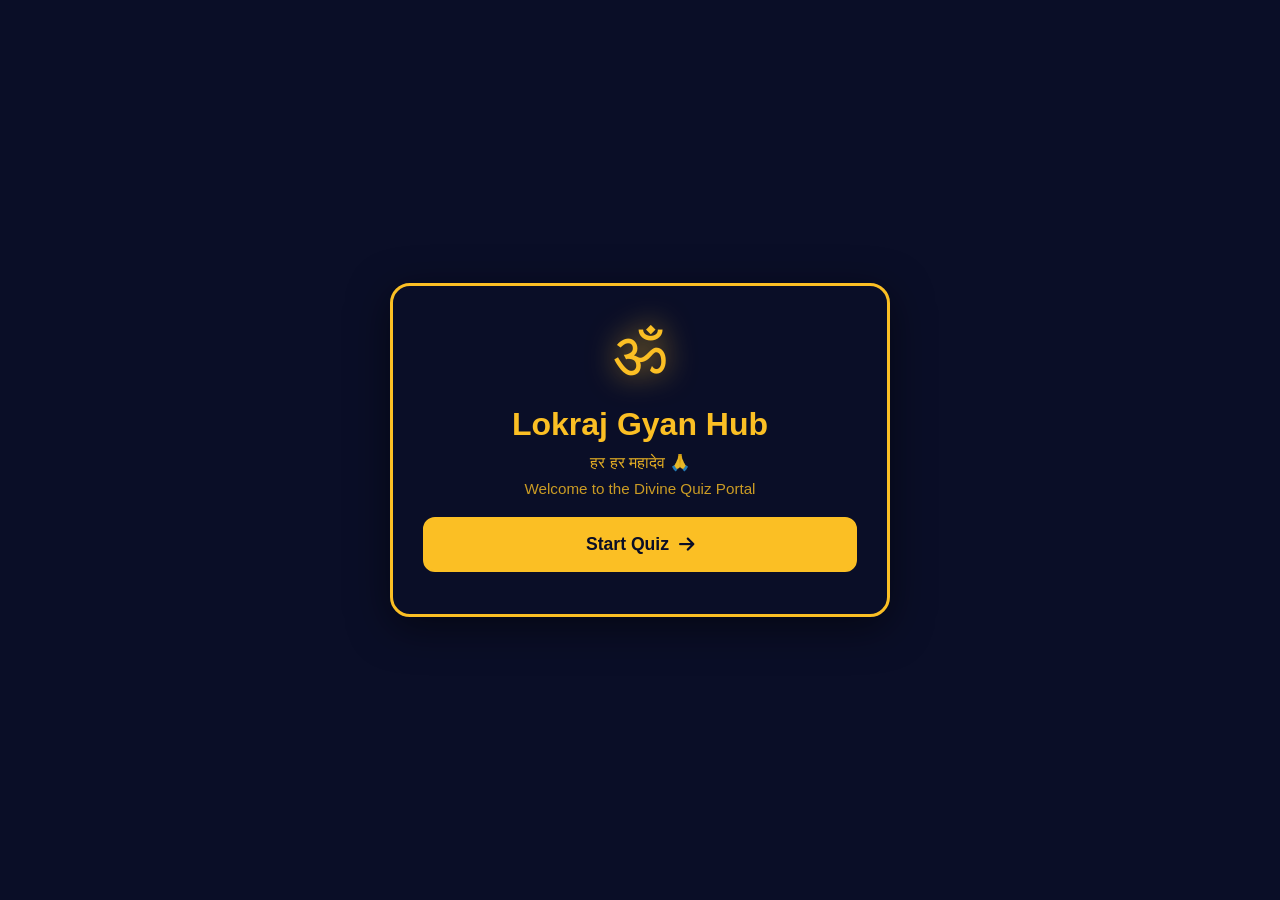
==== index.html @ f2062589 "Add files via upload" ====
<!DOCTYPE html>
<html lang="en">
<head>
    <meta charset="UTF-8">
    <meta name="viewport" content="width=device-width, initial-scale=1.0">
    <title>Lokraj Gyan Hub Quiz</title>
    <link rel="stylesheet" href="https://cdnjs.cloudflare.com/ajax/libs/font-awesome/6.4.0/css/all.min.css">
    <style>
        * { margin: 0; padding: 0; box-sizing: border-box; }

        body {
            background: #0a0e27;
            color: #fbbf24;
            font-family: 'Segoe UI', Tahoma, sans-serif;
            min-height: 100vh;
        }

        .garland, .garland-top, .garland-bottom, .garland-left, .garland-right { display: none !important; }

        .app-container {
            padding: 20px;
            min-height: 100vh;
            display: flex;
            align-items: center;
            justify-content: center;
        }

        .screen { display: none; width: 100%; max-width: 500px; }
        .screen.active {
            display: flex; flex-direction: column; align-items: center;
            animation: fadeIn 0.5s;
        }
        @keyframes fadeIn {
            from { opacity: 0; transform: translateY(20px); }
            to { opacity: 1; transform: translateY(0); }
        }

        .card {
            background: rgba(10, 14, 39, 0.95);
            border: 3px solid #fbbf24;
            border-radius: 20px;
            padding: 30px;
            width: 100%;
            text-align: center;
            box-shadow: 0 10px 40px rgba(0,0,0,0.5);
        }

        .om-symbol {
            font-size: 4rem; color: #fbbf24; margin-bottom: 15px;
            text-shadow: 0 0 30px rgba(251,191,36,0.8);
            animation: glow 2s infinite alternate;
        }
        .om-symbol.small { font-size: 2.5rem; }
        @keyframes glow {
            from { text-shadow: 0 0 15px rgba(251,191,36,0.5); }
            to { text-shadow: 0 0 35px rgba(251,191,36,1); }
        }

        h1 { font-size: 2rem; color: #fbbf24; margin-bottom: 10px; }
        h2 { font-size: 1.5rem; color: #fbbf24; margin-bottom: 15px; }
        .subtitle { font-size: 1rem; color: #fbbf24; opacity: 0.9; margin-bottom: 8px; }
        .welcome-text { font-size: 0.95rem; color: #fbbf24; opacity: 0.8; margin-bottom: 20px; }

        .lang-buttons { width: 100%; margin-top: 20px; }

        .btn-lang, .btn-primary, .btn-secondary, .btn-danger, .btn-back {
            width: 100%; padding: 15px; border-radius: 12px; font-size: 1.1rem; font-weight: bold;
            cursor: pointer; border: 2px solid #fbbf24;
            display: flex; align-items: center; justify-content: center; gap: 10px;
            margin-bottom: 12px; transition: all 0.3s;
        }
        .btn-lang, .btn-primary { background: #fbbf24; color: #0a0e27; }
        .btn-lang:hover, .btn-primary:hover {
            background: #f59e0b; transform: translateY(-3px);
            box-shadow: 0 8px 20px rgba(251,191,36,0.5);
        }
        .btn-secondary { background: transparent; color: #fbbf24; }
        .btn-secondary:hover { background: rgba(251,191,36,0.2); }
        .btn-danger { background: #ef4444; border-color: #ef4444; color: white; }
        .btn-danger:hover { background: #dc2626; }
        .btn-back {
            width: auto; padding: 10px 20px; font-size: 0.95rem;
            background: transparent; color: #fbbf24; align-self: flex-start; margin-bottom: 20px;
        }
        .btn-back:hover { background: rgba(251,191,36,0.2); }
        .lang-flag { font-size: 1.5rem; }

        .input-group { position: relative; margin-bottom: 25px; }
        .input-group i {
            position: absolute; left: 15px; top: 50%;
            transform: translateY(-50%); color: #fbbf24; font-size: 1.2rem;
        }
        .input-group input {
            width: 100%; padding: 15px 15px 15px 45px;
            background: #0a0e27; border: 2px solid #fbbf24; border-radius: 12px;
            color: #fbbf24; font-size: 1.1rem; outline: none;
        }
        .input-group input:focus { box-shadow: 0 0 15px rgba(251,191,36,0.4); }
        .input-group input::placeholder { color: rgba(251,191,36,0.6); }

        .header { width: 100%; text-align: center; margin-bottom: 20px; }
        #greeting-text { font-size: 1.6rem; color: #fbbf24; }

        .grid-container {
            display: grid; grid-template-columns: repeat(auto-fit, minmax(130px, 1fr));
            gap: 15px; width: 100%;
        }
        .grid-container button {
            background: rgba(10, 14, 39, 0.9); border: 2px solid #fbbf24; color: #fbbf24;
            padding: 18px; border-radius: 12px; font-size: 1rem; font-weight: bold;
            cursor: pointer; transition: all 0.3s; text-align: center;
        }
        .grid-container button:hover {
            background: #fbbf24; color: #0a0e27; transform: translateY(-3px);
        }

        /* QUIZ SCREEN */
        #quiz-screen { max-width: 600px; }

        .quiz-top-bar {
            display: flex; justify-content: space-between; align-items: center;
            width: 100%; padding-bottom: 15px;
            border-bottom: 2px solid rgba(251,191,36,0.3); margin-bottom: 20px;
        }
        .player-name { display: flex; align-items: center; gap: 10px; font-size: 1.3rem; font-weight: bold; }
        .player-name i { font-size: 1.5rem; }
        .score-display { display: flex; align-items: center; gap: 8px; font-size: 1.3rem; font-weight: bold; }
        .score-display i { font-size: 1.5rem; }

        .quiz-info-bar {
            display: flex; justify-content: space-between; align-items: center;
            width: 100%; margin-bottom: 10px; font-size: 1.1rem; font-weight: bold;
        }
        .timer-display { display: flex; align-items: center; gap: 8px; }

        .timer-bar-container {
            width: 100%; height: 10px;
            background: rgba(251,191,36,0.2); border-radius: 5px;
            overflow: hidden; margin-bottom: 25px;
        }
        .timer-bar-fill {
            height: 100%; width: 100%;
            background: linear-gradient(90deg, #fbbf24, #f59e0b);
            transition: width 1s linear; border-radius: 5px;
        }

        /* QUESTION - GOLDEN */
        .question-box {
            background: rgba(10, 14, 39, 0.9);
            border: 3px solid #fbbf24; border-radius: 15px;
            padding: 25px; margin-bottom: 25px; text-align: center; width: 100%;
            box-shadow: 0 0 20px rgba(251,191,36,0.3);
        }
        #question-text { font-size: 1.25rem; line-height: 1.6; color: #fbbf24; font-weight: 600; }

        /* OPTIONS - CYAN (Golden होइन) */
        .options-grid { display: flex; flex-direction: column; gap: 12px; width: 100%; margin-bottom: 20px; }
        .options-grid button {
            background: rgba(10, 14, 39, 0.9);
            border: 2px solid #06b6d4; color: #67e8f9;
            padding: 16px 20px; border-radius: 12px; font-size: 1.1rem;
            cursor: pointer; text-align: left; transition: all 0.3s; font-weight: 500;
        }
        .options-grid button:hover:not(:disabled) {
            background: rgba(6, 182, 212, 0.15); border-color: #22d3ee;
            transform: translateX(5px); box-shadow: 0 0 15px rgba(6, 182, 212, 0.4);
        }
        .options-grid button.correct { background: #22c55e !important; border-color: #22c55e !important; color: white !important; }
        .options-grid button.wrong { background: #ef4444 !important; border-color: #ef4444 !important; color: white !important; }
        .options-grid button:disabled { cursor: not-allowed; opacity: 0.8; }

        .feedback { text-align: center; font-weight: bold; margin-bottom: 15px; min-height: 22px; font-size: 1.1rem; }
        .quit-btn { width: auto; align-self: center; }

        .creator-credit {
            text-align: center; font-size: 0.85rem; opacity: 0.8;
            margin-top: 20px; padding: 10px;
        }

        .result-card { background: rgba(10, 14, 39, 0.9); border: 3px solid #fbbf24; }
        .result-icon { font-size: 4rem; margin-bottom: 10px; }
        .score-circle {
            width: 130px; height: 130px; margin: 20px auto;
            border: 4px solid #fbbf24; border-radius: 50%;
            display: flex; flex-direction: column; align-items: center; justify-content: center;
            background: rgba(251,191,36,0.2);
        }
        #final-score { font-size: 3rem; font-weight: bold; line-height: 1; }
        .total-score { font-size: 1rem; opacity: 0.9; }
        .message { font-size: 1.1rem; margin-bottom: 20px; }
        .stats { display: flex; justify-content: center; gap: 30px; margin-bottom: 20px; }
        .stat-item { display: flex; align-items: center; gap: 8px; font-weight: bold; }
        .text-green { color: #86efac; }
        .text-red { color: #fca5a5; }
        .btn-group { display: flex; gap: 12px; margin-top: 15px; }
        .btn-group button { flex: 1; }

        .remaining-info { font-size: 0.9rem; opacity: 0.7; margin-top: 10px; }

        @media (max-width: 480px) {
            .app-container { padding: 15px; }
            .card { padding: 20px; }
            h1 { font-size: 1.6rem; }
            .om-symbol { font-size: 3rem; }
            .btn-group { flex-direction: column; }
            .stats { gap: 20px; }
        }
    </style>
</head>
<body>
    <div class="app-container">

        <!-- WELCOME -->
        <div id="welcome-screen" class="screen active">
            <div class="card">
                <div class="om-symbol">ॐ</div>
                <h1 id="welcome-title">Lokraj Gyan Hub</h1>
                <p class="subtitle">हर हर महादेव 🙏</p>
                <p class="welcome-text" id="welcome-subtitle">Welcome to the Divine Quiz Portal</p>
                <button class="btn-primary" onclick="showScreen('language-screen')">
                    <span id="start-btn-text">Start Quiz</span> <i class="fas fa-arrow-right"></i>
                </button>
            </div>
        </div>

        <!-- LANGUAGE -->
        <div id="language-screen" class="screen">
            <div class="card">
                <div class="om-symbol small">ॐ</div>
                <h2 id="lang-title">Select Language</h2>
                <p class="subtitle" id="lang-subtitle">भाषा छान्नुहोस्</p>
                <div class="lang-buttons">
                    <button class="btn-lang" onclick="selectLanguage('ne')">
                        <span class="lang-flag">🇳🇵</span> नेपाली
                    </button>
                    <button class="btn-lang" onclick="selectLanguage('en')">
                        <span class="lang-flag">🇬🇧</span> English
                    </button>
                </div>
            </div>
        </div>

        <!-- NAME -->
        <div id="name-screen" class="screen">
            <div class="card">
                <div class="om-symbol small">ॐ</div>
                <h2 id="name-title">Enter Your Name</h2>
                <form id="name-form">
                    <div class="input-group">
                        <i class="fas fa-user"></i>
                        <input type="text" id="access-name" placeholder="Enter your name..." required>
                    </div>
                    <button type="submit" class="btn-primary">
                        <span id="start-quiz-text">Start Quiz</span> <i class="fas fa-arrow-right"></i>
                    </button>
                </form>
            </div>
        </div>

        <!-- CLASS -->
        <div id="category-screen" class="screen">
            <div class="header">
                <button class="btn-back" onclick="showScreen('welcome-screen')">
                    <i class="fas fa-arrow-left"></i> <span class="back-text">Back</span>
                </button>
                <h2 id="greeting-text">Welcome, Lokraj Gyan Hub! 🙏</h2>
                <p id="select-class-text">Select Your Class</p>
            </div>
            <div class="grid-container" id="class-list"></div>
        </div>

        <!-- SUBJECT -->
        <div id="subject-screen" class="screen">
            <div class="header">
                <button class="btn-back" onclick="showScreen('category-screen')">
                    <i class="fas fa-arrow-left"></i> <span class="back-text">Back</span>
                </button>
                <h2 id="subject-title">Subjects</h2>
            </div>
            <div class="grid-container" id="subject-list"></div>
        </div>

        <!-- QUIZ -->
        <div id="quiz-screen" class="screen">
            <div class="quiz-top-bar">
                <div class="player-name">
                    <i class="fas fa-user-circle"></i>
                    <span id="current-player">Player</span>
                </div>
                <div class="score-display">
                    <i class="fas fa-star"></i>
                    <span id="current-score">0</span>
                </div>
            </div>

            <div class="quiz-info-bar">
                <span id="question-counter">1/10</span>
                <div class="timer-display">
                    <i class="fas fa-clock"></i>
                    <span id="time-left">30</span>s
                </div>
            </div>

            <div class="timer-bar-container">
                <div id="timer-progress" class="timer-bar-fill"></div>
            </div>

            <div class="question-box">
                <p id="question-text">Question will appear here...</p>
            </div>

            <div id="options-container" class="options-grid"></div>
            <p id="answer-feedback" class="feedback"></p>

            <button class="btn-back quit-btn" onclick="quitQuiz()">
                <i class="fas fa-times"></i> <span id="quit-text">Quit</span>
            </button>

            <p class="creator-credit">🙏 Created by Mahadev Bhakt Lokraj Awasthi & Bal Krishna Awasthi 🙏</p>
        </div>

        <!-- RESULT -->
        <div id="result-screen" class="screen">
            <div class="card result-card">
                <div class="result-icon">🏆</div>
                <h2 id="result-title">Quiz Complete!</h2>
                <div class="score-circle">
                    <span id="final-score">0</span>
                    <span class="total-score">/ <span id="total-q">10</span></span>
                </div>
                <p id="score-message" class="message"></p>
                <div class="stats">
                    <span class="stat-item text-green">
                        <i class="fas fa-check-circle"></i> <span id="correct-label">Correct</span>: <span id="correct-count">0</span>
                    </span>
                    <span class="stat-item text-red">
                        <i class="fas fa-times-circle"></i> <span id="wrong-label">Wrong</span>: <span id="wrong-count">0</span>
                    </span>
                </div>
                <p class="remaining-info" id="remaining-info"></p>
                <div class="btn-group">
                    <button class="btn-primary" onclick="playAgain()">
                        <i class="fas fa-redo"></i> <span id="replay-text">Play Again</span>
                    </button>
                    <button class="btn-danger" onclick="goHome()">
                        <i class="fas fa-sign-out-alt"></i> <span id="exit-text">Exit</span>
                    </button>
                </div>
            </div>
        </div>
    </div>

    <script>
        // ================= TRANSLATIONS =================
        const T = {
            en: {
                welcomeTitle: 'Lokraj Gyan Hub',
                welcomeSubtitle: 'Welcome to the Divine Quiz Portal',
                startBtn: 'Start Quiz',
                langTitle: 'Select Language',
                langSubtitle: 'Choose your language',
                nameTitle: 'Enter Your Name',
                namePlaceholder: 'Enter your name...',
                startQuiz: 'Start Quiz',
                selectClass: 'Select Your Class',
                subjects: 'Subjects',
                back: 'Back',
                quit: 'Quit',
                correct: 'Correct',
                wrong: 'Wrong',
                resultTitle: 'Quiz Complete!',
                playAgain: 'Play Again',
                exit: 'Exit',
                noQuestions: 'No questions found for this subject!',
                loadFailed: 'Questions failed to load!',
                correctMsg: '✓ Correct!',
                wrongMsg: '✗ Wrong!',
                timeUp: '⏰ Time up!',
                excellent: 'Excellent! 🌟',
                good: 'Good job! 👍',
                practice: 'Keep practicing! 💪',
                tryAgain: 'Try again! 📚',
                remaining: 'questions left to play',
                allDone: '🎉 You played ALL questions! Quiz will restart from beginning.'
            },
            ne: {
                welcomeTitle: 'लोकराज ज्ञान हब',
                welcomeSubtitle: 'दिव्य क्विज पोर्टलमा स्वागत छ',
                startBtn: 'क्विज सुरु गर्नुहोस्',
                langTitle: 'भाषा छान्नुहोस्',
                langSubtitle: 'आफ्नो भाषा छान्नुहोस्',
                nameTitle: 'तपाईंको नाम लेख्नुहोस्',
                namePlaceholder: 'तपाईंको नाम लेख्नुहोस्...',
                startQuiz: 'क्विज सुरु गर्नुहोस्',
                selectClass: 'आफ्नो कक्षा छान्नुहोस्',
                subjects: 'विषयहरू',
                back: 'पछाडि',
                quit: 'छोड्नुहोस्',
                correct: 'सही',
                wrong: 'गलत',
                resultTitle: 'क्विज सकियो!',
                playAgain: 'फेरि खेल्नुहोस्',
                exit: 'बाहिर निस्कनुहोस्',
                noQuestions: 'यस विषयको प्रश्न फेला परेन!',
                loadFailed: 'प्रश्न लोड हुन सकेन!',
                correctMsg: '✓ सही!',
                wrongMsg: '✗ गलत!',
                timeUp: '⏰ समय सकियो!',
                excellent: 'उत्कृष्ट! 🌟',
                good: 'राम्रो! 👍',
                practice: 'अभ्यास गरिरहनुहोस्! 💪',
                tryAgain: 'फेरि प्रयास गर्नुहोस्! 📚',
                remaining: 'वटा प्रश्न बाँकी छन्',
                allDone: '🎉 तपाईंले सबै प्रश्न खेल्नुभयो! क्विज फेरि सुरु हुन्छ।'
            }
        };

        // ================= SUBJECTS (हजुरले भन्नुभएको जस्तै ठ्याक्कै) =================
        const SUBJECTS = {
            class8:  ['Math', 'Science', 'Computer'],
            class9:  ['Science', 'Math', 'Optional Math', 'Computer'],
            class10: ['Science', 'Math', 'Optional Math', 'Computer'],
            class11: ['Physics', 'Chemistry', 'Biology', 'Math', 'Computer'],
            class12: ['Physics', 'Chemistry', 'Biology', 'Math', 'Computer']
        };

        const CLASS_NAMES = {
            en: { class8: 'Class 8', class9: 'Class 9', class10: 'Class 10', class11: 'Class 11', class12: 'Class 12' },
            ne: { class8: 'कक्षा ८', class9: 'कक्षा ९', class10: 'कक्षा १०', class11: 'कक्षा ११', class12: 'कक्षा १२' }
        };

        // ================= STATE =================
        const QUESTIONS_PER_ROUND = 10;
        let currentLang = 'en';
        let questions = [];
        let currentQuestion = 0;
        let score = 0;
        let correctCount = 0;
        let wrongCount = 0;
        let playerName = '';
        let timer;
        let timeLeft = 30;
        let allQuestionsData = [];
        let currentClassId = '';
        let currentSubjectName = '';

        function getPlayedKey() {
            return `played_${currentClassId}_${currentSubjectName}_${currentLang}`;
        }
        function getPlayedIds() {
            try { return JSON.parse(localStorage.getItem(getPlayedKey())) || []; }
            catch (e) { return []; }
        }
        function savePlayedIds(ids) {
            localStorage.setItem(getPlayedKey(), JSON.stringify(ids));
        }

        // नेपाली अक्षर (Devanagari) चेक गर्ने function
        function isNepaliText(text) {
            return /[\u0900-\u097F]/.test(text);
        }

        // ================= APPLY LANGUAGE =================
        function applyLanguage() {
            const t = T[currentLang];
            document.getElementById('welcome-title').textContent = t.welcomeTitle;
            document.getElementById('welcome-subtitle').textContent = t.welcomeSubtitle;
            document.getElementById('start-btn-text').textContent = t.startBtn;
            document.getElementById('lang-title').textContent = t.langTitle;
            document.getElementById('lang-subtitle').textContent = t.langSubtitle;
            document.getElementById('name-title').textContent = t.nameTitle;
            document.getElementById('access-name').placeholder = t.namePlaceholder;
            document.getElementById('start-quiz-text').textContent = t.startQuiz;
            document.getElementById('select-class-text').textContent = t.selectClass;
            document.getElementById('subject-title').textContent = t.subjects;
            document.getElementById('quit-text').textContent = t.quit;
            document.getElementById('result-title').textContent = t.resultTitle;
            document.getElementById('correct-label').textContent = t.correct;
            document.getElementById('wrong-label').textContent = t.wrong;
            document.getElementById('replay-text').textContent = t.playAgain;
            document.getElementById('exit-text').textContent = t.exit;
            document.querySelectorAll('.back-text').forEach(el => el.textContent = t.back);
        }

        function showScreen(screenId) {
            document.querySelectorAll('.screen').forEach(s => s.classList.remove('active'));
            document.getElementById(screenId).classList.add('active');
            applyLanguage();
        }

        function selectLanguage(lang) {
            currentLang = lang;
            applyLanguage();
            showScreen('name-screen');
        }

        document.getElementById('name-form').addEventListener('submit', function(e) {
            e.preventDefault();
            playerName = document.getElementById('access-name').value;
            if (playerName.trim()) {
                document.getElementById('current-player').textContent = playerName;
                loadClasses();
                showScreen('category-screen');
            }
        });

        // ================= CLASSES =================
        function loadClasses() {
            const container = document.getElementById('class-list');
            container.innerHTML = '';
            ['class8', 'class9', 'class10', 'class11', 'class12'].forEach(cls => {
                const btn = document.createElement('button');
                btn.textContent = CLASS_NAMES[currentLang][cls];
                btn.onclick = () => loadSubjects(cls);
                container.appendChild(btn);
            });
        }

        // ================= SUBJECTS =================
        function loadSubjects(classId) {
            const container = document.getElementById('subject-list');
            container.innerHTML = '';
            (SUBJECTS[classId] || []).forEach(sub => {
                const btn = document.createElement('button');
                btn.textContent = sub;
                btn.onclick = () => startQuiz(classId, sub);
                container.appendChild(btn);
            });
            showScreen('subject-screen');
        }

        // ================= START QUIZ (10 only, no repeat, language filtered) =================
        async function startQuiz(classId, subject) {
            currentClassId = classId;
            currentSubjectName = subject;

            try {
                if (allQuestionsData.length === 0) {
                    const response = await fetch('questions.json');
                    allQuestionsData = await response.json();
                }

                // 1. Class र Subject अनुसार filter
                let pool = allQuestionsData.filter(q =>
                    q.category && q.category.toLowerCase() === classId &&
                    q.subject === subject
                );

                // 2. LANGUAGE अनुसार filter (English छाने English मात्र, Nepali छाने Nepali मात्र)
                if (currentLang === 'ne') {
                    pool = pool.filter(q => isNepaliText(q.question));
                } else {
                    pool = pool.filter(q => !isNepaliText(q.question));
                }

                if (pool.length === 0) {
                    alert(T[currentLang].noQuestions);
                    return;
                }

                // 3. Play भइसकेका प्रश्न हटाउने (No Repeat)
                const playedIds = getPlayedIds();
                let fresh = pool.filter(q => !playedIds.includes(q.id));

                // 4. सबै सकिए भने reset गर्ने
                if (fresh.length === 0) {
                    alert(T[currentLang].allDone);
                    savePlayedIds([]);
                    fresh = pool;
                }

                // 5. Shuffle गरेर 10 वटा मात्र लिने
                fresh = fresh.sort(() => Math.random() - 0.5);
                questions = fresh.slice(0, QUESTIONS_PER_ROUND);

                currentQuestion = 0;
                score = 0;
                correctCount = 0;
                wrongCount = 0;
                document.getElementById('total-q').textContent = questions.length;
                document.getElementById('current-score').textContent = '0';

                showScreen('quiz-screen');
                showQuestion();
            } catch (error) {
                alert(T[currentLang].loadFailed);
                console.error(error);
            }
        }

        // ================= SHOW QUESTION =================
        function showQuestion() {
            const q = questions[currentQuestion];
            document.getElementById('question-counter').textContent = `${currentQuestion + 1}/${questions.length}`;
            document.getElementById('question-text').textContent = q.question;
            document.getElementById('answer-feedback').textContent = '';

            const container = document.getElementById('options-container');
            container.innerHTML = '';

            q.options.forEach((opt, index) => {
                const btn = document.createElement('button');
                btn.textContent = opt;
                btn.onclick = () => selectAnswer(index, btn);
                container.appendChild(btn);
            });

            startTimer();
        }

        function startTimer() {
            timeLeft = 30;
            document.getElementById('time-left').textContent = timeLeft;
            document.getElementById('timer-progress').style.width = '100%';

            clearInterval(timer);
            timer = setInterval(() => {
                timeLeft--;
                document.getElementById('time-left').textContent = timeLeft;
                document.getElementById('timer-progress').style.width = `${(timeLeft / 30) * 100}%`;

                if (timeLeft <= 0) {
                    clearInterval(timer);
                    autoAnswer();
                }
            }, 1000);
        }

        // ================= ANSWER =================
        function markAsPlayed(q) {
            const ids = getPlayedIds();
            if (!ids.includes(q.id)) {
                ids.push(q.id);
                savePlayedIds(ids);
            }
        }

        function selectAnswer(index, btn) {
            clearInterval(timer);
            const q = questions[currentQuestion];
            const allBtns = document.querySelectorAll('.options-grid button');
            allBtns.forEach(b => b.disabled = true);

            markAsPlayed(q);

            const t = T[currentLang];
            if (index === q.answer) {
                btn.classList.add('correct');
                score++;
                correctCount++;
                document.getElementById('answer-feedback').textContent = t.correctMsg;
            } else {
                btn.classList.add('wrong');
                allBtns[q.answer].classList.add('correct');
                wrongCount++;
                document.getElementById('answer-feedback').textContent = t.wrongMsg;
            }

            document.getElementById('current-score').textContent = score;
            nextAfterDelay();
        }

        function autoAnswer() {
            const q = questions[currentQuestion];
            const allBtns = document.querySelectorAll('.options-grid button');
            allBtns.forEach(b => b.disabled = true);
            allBtns[q.answer].classList.add('correct');
            wrongCount++;
            markAsPlayed(q);
            document.getElementById('answer-feedback').textContent = T[currentLang].timeUp;
            nextAfterDelay();
        }

        function nextAfterDelay() {
            setTimeout(() => {
                currentQuestion++;
                if (currentQuestion < questions.length) {
                    showQuestion();
                } else {
                    showResult();
                }
            }, 1500);
        }

        // ================= RESULT =================
        function showResult() {
            const t = T[currentLang];
            document.getElementById('final-score').textContent = score;
            document.getElementById('correct-count').textContent = correctCount;
            document.getElementById('wrong-count').textContent = wrongCount;

            const percentage = (score / questions.length) * 100;
            let message = '';
            if (percentage >= 80) message = t.excellent;
            else if (percentage >= 60) message = t.good;
            else if (percentage >= 40) message = t.practice;
            else message = t.tryAgain;

            document.getElementById('score-message').textContent = message;

            // बाँकी प्रश्न देखाउने
            const playedCount = getPlayedIds().length;
            const totalForLang = allQuestionsData.filter(q =>
                q.category && q.category.toLowerCase() === currentClassId &&
                q.subject === currentSubjectName &&
                (currentLang === 'ne' ? isNepaliText(q.question) : !isNepaliText(q.question))
            ).length;
            const remaining = Math.max(0, totalForLang - playedCount);
            document.getElementById('remaining-info').textContent =
                remaining > 0 ? `📝 ${remaining} ${t.remaining}` : t.allDone;

            showScreen('result-screen');
        }

        // ================= PLAY AGAIN =================
        function playAgain() {
            startQuiz(currentClassId, currentSubjectName);
        }

        function goHome() {
            clearInterval(timer);
            showScreen('category-screen');
        }

        function quitQuiz() {
            clearInterval(timer);
            showScreen('category-screen');
        }

        // ================= INIT =================
        window.addEventListener('DOMContentLoaded', function() {
            document.querySelectorAll('.garland, .garland-top, .garland-bottom, .garland-left, .garland-right')
                .forEach(el => el.remove());
            applyLanguage();
        });
    </script>
</body>
</html>
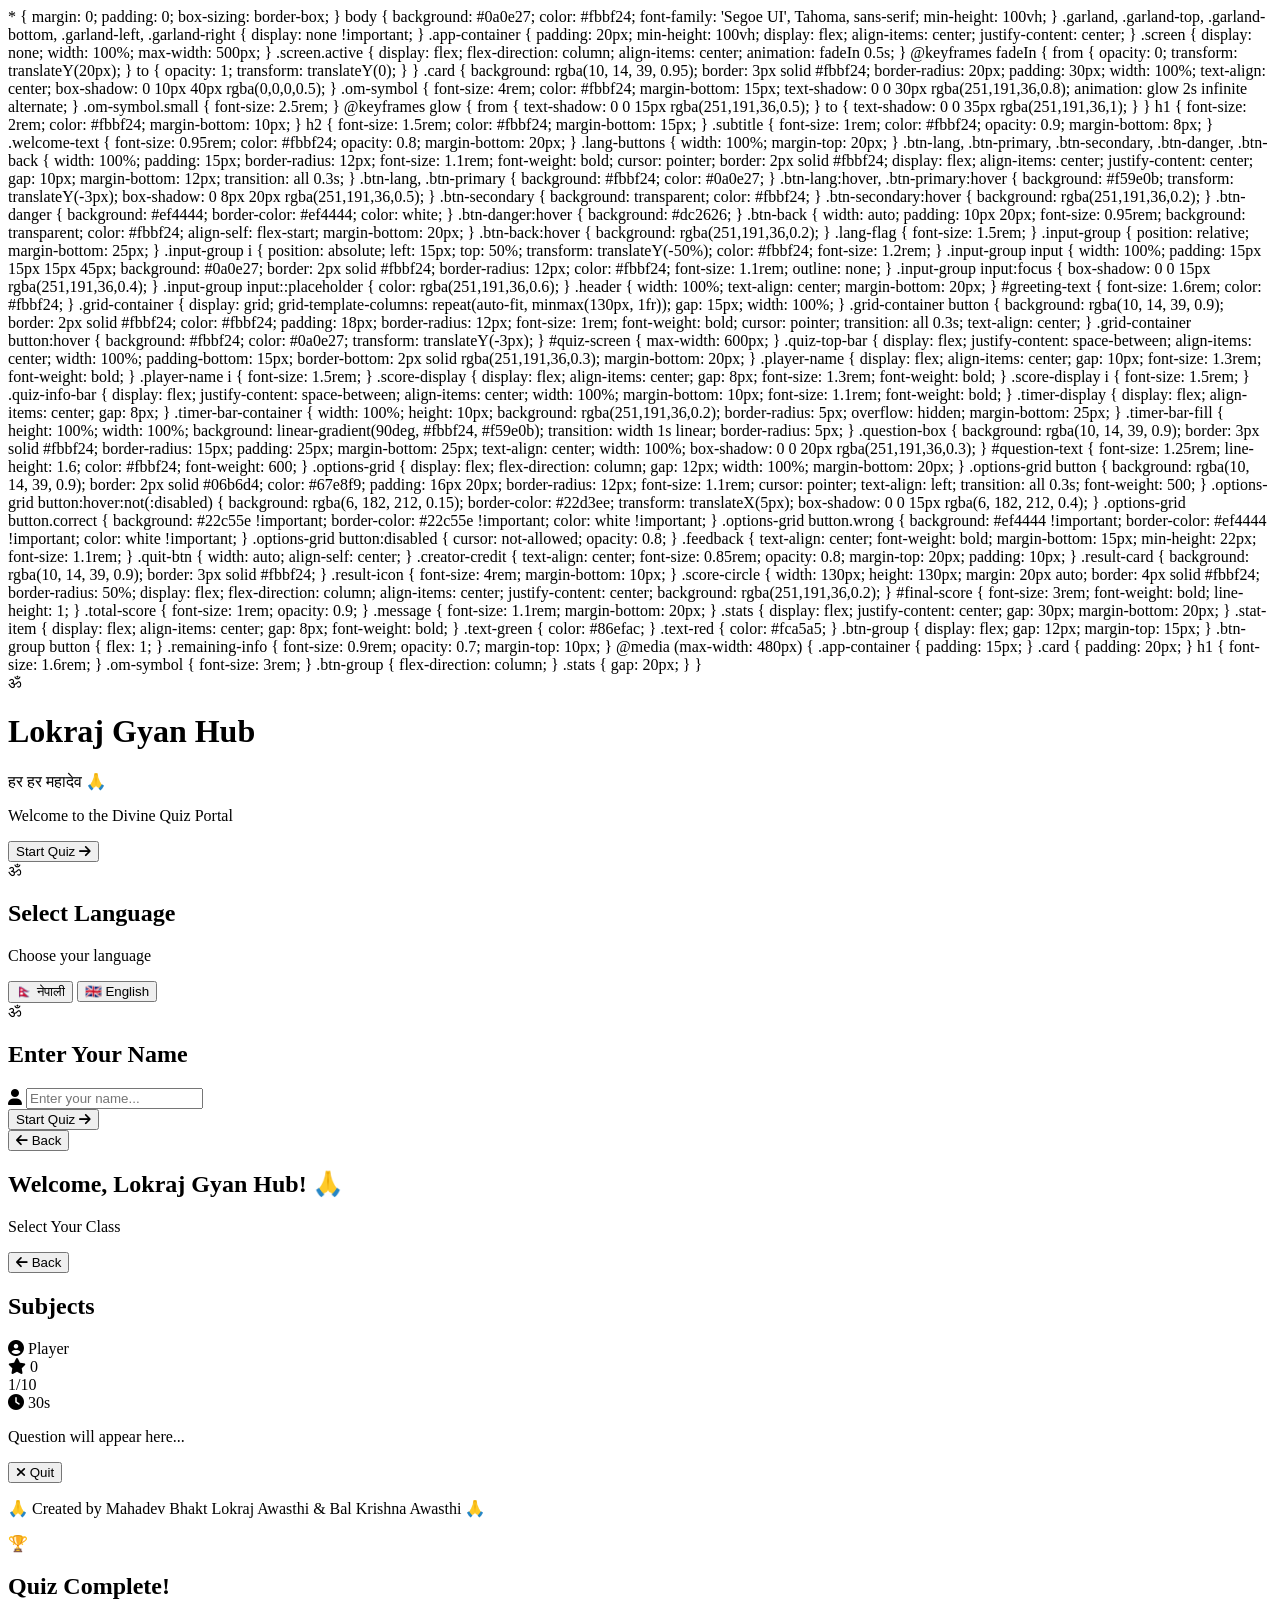
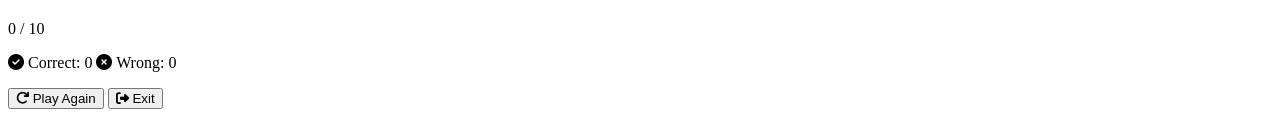
==== commit 2d1b20f7: "Added Google Analytics tracking code" ====
--- a/index.html
+++ b/index.html
@@ -5,186 +5,78 @@
     <meta name="viewport" content="width=device-width, initial-scale=1.0">
     <title>Lokraj Gyan Hub Quiz</title>
     <link rel="stylesheet" href="https://cdnjs.cloudflare.com/ajax/libs/font-awesome/6.4.0/css/all.min.css">
+    <script async src="https://www.googletagmanager.com/gtag/js?id=G-RC6XR4696V"></script>
+<script>
+  window.dataLayer = window.dataLayer || [];
+  function gtag(){dataLayer.push(arguments);}
+  gtag('js', new Date());
+  gtag('config', 'G-RC6XR4696V');
+</script
     <style>
         * { margin: 0; padding: 0; box-sizing: border-box; }
-
-        body {
-            background: #0a0e27;
-            color: #fbbf24;
-            font-family: 'Segoe UI', Tahoma, sans-serif;
-            min-height: 100vh;
-        }
-
+        body { background: #0a0e27; color: #fbbf24; font-family: 'Segoe UI', Tahoma, sans-serif; min-height: 100vh; }
         .garland, .garland-top, .garland-bottom, .garland-left, .garland-right { display: none !important; }
-
-        .app-container {
-            padding: 20px;
-            min-height: 100vh;
-            display: flex;
-            align-items: center;
-            justify-content: center;
-        }
-
+        .app-container { padding: 20px; min-height: 100vh; display: flex; align-items: center; justify-content: center; }
         .screen { display: none; width: 100%; max-width: 500px; }
-        .screen.active {
-            display: flex; flex-direction: column; align-items: center;
-            animation: fadeIn 0.5s;
-        }
-        @keyframes fadeIn {
-            from { opacity: 0; transform: translateY(20px); }
-            to { opacity: 1; transform: translateY(0); }
-        }
-
-        .card {
-            background: rgba(10, 14, 39, 0.95);
-            border: 3px solid #fbbf24;
-            border-radius: 20px;
-            padding: 30px;
-            width: 100%;
-            text-align: center;
-            box-shadow: 0 10px 40px rgba(0,0,0,0.5);
-        }
-
-        .om-symbol {
-            font-size: 4rem; color: #fbbf24; margin-bottom: 15px;
-            text-shadow: 0 0 30px rgba(251,191,36,0.8);
-            animation: glow 2s infinite alternate;
-        }
+        .screen.active { display: flex; flex-direction: column; align-items: center; animation: fadeIn 0.5s; }
+        @keyframes fadeIn { from { opacity: 0; transform: translateY(20px); } to { opacity: 1; transform: translateY(0); } }
+        .card { background: rgba(10, 14, 39, 0.95); border: 3px solid #fbbf24; border-radius: 20px; padding: 30px; width: 100%; text-align: center; box-shadow: 0 10px 40px rgba(0,0,0,0.5); }
+        .om-symbol { font-size: 4rem; color: #fbbf24; margin-bottom: 15px; text-shadow: 0 0 30px rgba(251,191,36,0.8); animation: glow 2s infinite alternate; }
         .om-symbol.small { font-size: 2.5rem; }
-        @keyframes glow {
-            from { text-shadow: 0 0 15px rgba(251,191,36,0.5); }
-            to { text-shadow: 0 0 35px rgba(251,191,36,1); }
-        }
-
+        @keyframes glow { from { text-shadow: 0 0 15px rgba(251,191,36,0.5); } to { text-shadow: 0 0 35px rgba(251,191,36,1); } }
         h1 { font-size: 2rem; color: #fbbf24; margin-bottom: 10px; }
         h2 { font-size: 1.5rem; color: #fbbf24; margin-bottom: 15px; }
         .subtitle { font-size: 1rem; color: #fbbf24; opacity: 0.9; margin-bottom: 8px; }
         .welcome-text { font-size: 0.95rem; color: #fbbf24; opacity: 0.8; margin-bottom: 20px; }
-
         .lang-buttons { width: 100%; margin-top: 20px; }
-
         .btn-lang, .btn-primary, .btn-secondary, .btn-danger, .btn-back {
             width: 100%; padding: 15px; border-radius: 12px; font-size: 1.1rem; font-weight: bold;
-            cursor: pointer; border: 2px solid #fbbf24;
-            display: flex; align-items: center; justify-content: center; gap: 10px;
-            margin-bottom: 12px; transition: all 0.3s;
+            cursor: pointer; border: 2px solid #fbbf24; display: flex; align-items: center;
+            justify-content: center; gap: 10px; margin-bottom: 12px; transition: all 0.3s;
         }
         .btn-lang, .btn-primary { background: #fbbf24; color: #0a0e27; }
-        .btn-lang:hover, .btn-primary:hover {
-            background: #f59e0b; transform: translateY(-3px);
-            box-shadow: 0 8px 20px rgba(251,191,36,0.5);
-        }
+        .btn-lang:hover, .btn-primary:hover { background: #f59e0b; transform: translateY(-3px); box-shadow: 0 8px 20px rgba(251,191,36,0.5); }
         .btn-secondary { background: transparent; color: #fbbf24; }
         .btn-secondary:hover { background: rgba(251,191,36,0.2); }
         .btn-danger { background: #ef4444; border-color: #ef4444; color: white; }
         .btn-danger:hover { background: #dc2626; }
-        .btn-back {
-            width: auto; padding: 10px 20px; font-size: 0.95rem;
-            background: transparent; color: #fbbf24; align-self: flex-start; margin-bottom: 20px;
-        }
+        .btn-back { width: auto; padding: 10px 20px; font-size: 0.95rem; background: transparent; color: #fbbf24; align-self: flex-start; margin-bottom: 20px; }
         .btn-back:hover { background: rgba(251,191,36,0.2); }
         .lang-flag { font-size: 1.5rem; }
-
         .input-group { position: relative; margin-bottom: 25px; }
-        .input-group i {
-            position: absolute; left: 15px; top: 50%;
-            transform: translateY(-50%); color: #fbbf24; font-size: 1.2rem;
-        }
-        .input-group input {
-            width: 100%; padding: 15px 15px 15px 45px;
-            background: #0a0e27; border: 2px solid #fbbf24; border-radius: 12px;
-            color: #fbbf24; font-size: 1.1rem; outline: none;
-        }
+        .input-group i { position: absolute; left: 15px; top: 50%; transform: translateY(-50%); color: #fbbf24; font-size: 1.2rem; }
+        .input-group input { width: 100%; padding: 15px 15px 15px 45px; background: #0a0e27; border: 2px solid #fbbf24; border-radius: 12px; color: #fbbf24; font-size: 1.1rem; outline: none; }
         .input-group input:focus { box-shadow: 0 0 15px rgba(251,191,36,0.4); }
         .input-group input::placeholder { color: rgba(251,191,36,0.6); }
-
         .header { width: 100%; text-align: center; margin-bottom: 20px; }
         #greeting-text { font-size: 1.6rem; color: #fbbf24; }
-
-        .grid-container {
-            display: grid; grid-template-columns: repeat(auto-fit, minmax(130px, 1fr));
-            gap: 15px; width: 100%;
-        }
-        .grid-container button {
-            background: rgba(10, 14, 39, 0.9); border: 2px solid #fbbf24; color: #fbbf24;
-            padding: 18px; border-radius: 12px; font-size: 1rem; font-weight: bold;
-            cursor: pointer; transition: all 0.3s; text-align: center;
-        }
-        .grid-container button:hover {
-            background: #fbbf24; color: #0a0e27; transform: translateY(-3px);
-        }
-
-        /* QUIZ SCREEN */
+        .grid-container { display: grid; grid-template-columns: repeat(auto-fit, minmax(130px, 1fr)); gap: 15px; width: 100%; }
+        .grid-container button { background: rgba(10, 14, 39, 0.9); border: 2px solid #fbbf24; color: #fbbf24; padding: 18px; border-radius: 12px; font-size: 1rem; font-weight: bold; cursor: pointer; transition: all 0.3s; text-align: center; }
+        .grid-container button:hover { background: #fbbf24; color: #0a0e27; transform: translateY(-3px); }
         #quiz-screen { max-width: 600px; }
-
-        .quiz-top-bar {
-            display: flex; justify-content: space-between; align-items: center;
-            width: 100%; padding-bottom: 15px;
-            border-bottom: 2px solid rgba(251,191,36,0.3); margin-bottom: 20px;
-        }
+        .quiz-top-bar { display: flex; justify-content: space-between; align-items: center; width: 100%; padding-bottom: 15px; border-bottom: 2px solid rgba(251,191,36,0.3); margin-bottom: 20px; }
         .player-name { display: flex; align-items: center; gap: 10px; font-size: 1.3rem; font-weight: bold; }
         .player-name i { font-size: 1.5rem; }
         .score-display { display: flex; align-items: center; gap: 8px; font-size: 1.3rem; font-weight: bold; }
         .score-display i { font-size: 1.5rem; }
-
-        .quiz-info-bar {
-            display: flex; justify-content: space-between; align-items: center;
-            width: 100%; margin-bottom: 10px; font-size: 1.1rem; font-weight: bold;
-        }
+        .quiz-info-bar { display: flex; justify-content: space-between; align-items: center; width: 100%; margin-bottom: 10px; font-size: 1.1rem; font-weight: bold; }
         .timer-display { display: flex; align-items: center; gap: 8px; }
-
-        .timer-bar-container {
-            width: 100%; height: 10px;
-            background: rgba(251,191,36,0.2); border-radius: 5px;
-            overflow: hidden; margin-bottom: 25px;
-        }
-        .timer-bar-fill {
-            height: 100%; width: 100%;
-            background: linear-gradient(90deg, #fbbf24, #f59e0b);
-            transition: width 1s linear; border-radius: 5px;
-        }
-
-        /* QUESTION - GOLDEN */
-        .question-box {
-            background: rgba(10, 14, 39, 0.9);
-            border: 3px solid #fbbf24; border-radius: 15px;
-            padding: 25px; margin-bottom: 25px; text-align: center; width: 100%;
-            box-shadow: 0 0 20px rgba(251,191,36,0.3);
-        }
+        .timer-bar-container { width: 100%; height: 10px; background: rgba(251,191,36,0.2); border-radius: 5px; overflow: hidden; margin-bottom: 25px; }
+        .timer-bar-fill { height: 100%; width: 100%; background: linear-gradient(90deg, #fbbf24, #f59e0b); transition: width 1s linear; border-radius: 5px; }
+        .question-box { background: rgba(10, 14, 39, 0.9); border: 3px solid #fbbf24; border-radius: 15px; padding: 25px; margin-bottom: 25px; text-align: center; width: 100%; box-shadow: 0 0 20px rgba(251,191,36,0.3); }
         #question-text { font-size: 1.25rem; line-height: 1.6; color: #fbbf24; font-weight: 600; }
-
-        /* OPTIONS - CYAN (Golden होइन) */
         .options-grid { display: flex; flex-direction: column; gap: 12px; width: 100%; margin-bottom: 20px; }
-        .options-grid button {
-            background: rgba(10, 14, 39, 0.9);
-            border: 2px solid #06b6d4; color: #67e8f9;
-            padding: 16px 20px; border-radius: 12px; font-size: 1.1rem;
-            cursor: pointer; text-align: left; transition: all 0.3s; font-weight: 500;
-        }
-        .options-grid button:hover:not(:disabled) {
-            background: rgba(6, 182, 212, 0.15); border-color: #22d3ee;
-            transform: translateX(5px); box-shadow: 0 0 15px rgba(6, 182, 212, 0.4);
-        }
+        .options-grid button { background: rgba(10, 14, 39, 0.9); border: 2px solid #06b6d4; color: #67e8f9; padding: 16px 20px; border-radius: 12px; font-size: 1.1rem; cursor: pointer; text-align: left; transition: all 0.3s; font-weight: 500; }
+        .options-grid button:hover:not(:disabled) { background: rgba(6, 182, 212, 0.15); border-color: #22d3ee; transform: translateX(5px); box-shadow: 0 0 15px rgba(6, 182, 212, 0.4); }
         .options-grid button.correct { background: #22c55e !important; border-color: #22c55e !important; color: white !important; }
         .options-grid button.wrong { background: #ef4444 !important; border-color: #ef4444 !important; color: white !important; }
         .options-grid button:disabled { cursor: not-allowed; opacity: 0.8; }
-
         .feedback { text-align: center; font-weight: bold; margin-bottom: 15px; min-height: 22px; font-size: 1.1rem; }
         .quit-btn { width: auto; align-self: center; }
-
-        .creator-credit {
-            text-align: center; font-size: 0.85rem; opacity: 0.8;
-            margin-top: 20px; padding: 10px;
-        }
-
+        .creator-credit { text-align: center; font-size: 0.85rem; opacity: 0.8; margin-top: 20px; padding: 10px; }
         .result-card { background: rgba(10, 14, 39, 0.9); border: 3px solid #fbbf24; }
         .result-icon { font-size: 4rem; margin-bottom: 10px; }
-        .score-circle {
-            width: 130px; height: 130px; margin: 20px auto;
-            border: 4px solid #fbbf24; border-radius: 50%;
-            display: flex; flex-direction: column; align-items: center; justify-content: center;
-            background: rgba(251,191,36,0.2);
-        }
+        .score-circle { width: 130px; height: 130px; margin: 20px auto; border: 4px solid #fbbf24; border-radius: 50%; display: flex; flex-direction: column; align-items: center; justify-content: center; background: rgba(251,191,36,0.2); }
         #final-score { font-size: 3rem; font-weight: bold; line-height: 1; }
         .total-score { font-size: 1rem; opacity: 0.9; }
         .message { font-size: 1.1rem; margin-bottom: 20px; }
@@ -194,9 +86,7 @@
         .text-red { color: #fca5a5; }
         .btn-group { display: flex; gap: 12px; margin-top: 15px; }
         .btn-group button { flex: 1; }
-
         .remaining-info { font-size: 0.9rem; opacity: 0.7; margin-top: 10px; }
-
         @media (max-width: 480px) {
             .app-container { padding: 15px; }
             .card { padding: 20px; }
@@ -209,8 +99,6 @@
 </head>
 <body>
     <div class="app-container">
-
-        <!-- WELCOME -->
         <div id="welcome-screen" class="screen active">
             <div class="card">
                 <div class="om-symbol">ॐ</div>
@@ -223,24 +111,18 @@
             </div>
         </div>
 
-        <!-- LANGUAGE -->
         <div id="language-screen" class="screen">
             <div class="card">
                 <div class="om-symbol small">ॐ</div>
                 <h2 id="lang-title">Select Language</h2>
                 <p class="subtitle" id="lang-subtitle">भाषा छान्नुहोस्</p>
                 <div class="lang-buttons">
-                    <button class="btn-lang" onclick="selectLanguage('ne')">
-                        <span class="lang-flag">🇳🇵</span> नेपाली
-                    </button>
-                    <button class="btn-lang" onclick="selectLanguage('en')">
-                        <span class="lang-flag">🇬🇧</span> English
-                    </button>
+                    <button class="btn-lang" onclick="selectLanguage('ne')"><span class="lang-flag">🇳🇵</span> नेपाली</button>
+                    <button class="btn-lang" onclick="selectLanguage('en')"><span class="lang-flag">🇬🇧</span> English</button>
                 </div>
             </div>
         </div>
 
-        <!-- NAME -->
         <div id="name-screen" class="screen">
             <div class="card">
                 <div class="om-symbol small">ॐ</div>
@@ -257,69 +139,40 @@
             </div>
         </div>
 
-        <!-- CLASS -->
         <div id="category-screen" class="screen">
             <div class="header">
-                <button class="btn-back" onclick="showScreen('welcome-screen')">
-                    <i class="fas fa-arrow-left"></i> <span class="back-text">Back</span>
-                </button>
+                <button class="btn-back" onclick="showScreen('welcome-screen')"><i class="fas fa-arrow-left"></i> <span class="back-text">Back</span></button>
                 <h2 id="greeting-text">Welcome, Lokraj Gyan Hub! 🙏</h2>
                 <p id="select-class-text">Select Your Class</p>
             </div>
             <div class="grid-container" id="class-list"></div>
         </div>
 
-        <!-- SUBJECT -->
         <div id="subject-screen" class="screen">
             <div class="header">
-                <button class="btn-back" onclick="showScreen('category-screen')">
-                    <i class="fas fa-arrow-left"></i> <span class="back-text">Back</span>
-                </button>
+                <button class="btn-back" onclick="showScreen('category-screen')"><i class="fas fa-arrow-left"></i> <span class="back-text">Back</span></button>
                 <h2 id="subject-title">Subjects</h2>
             </div>
             <div class="grid-container" id="subject-list"></div>
         </div>
 
-        <!-- QUIZ -->
         <div id="quiz-screen" class="screen">
             <div class="quiz-top-bar">
-                <div class="player-name">
-                    <i class="fas fa-user-circle"></i>
-                    <span id="current-player">Player</span>
-                </div>
-                <div class="score-display">
-                    <i class="fas fa-star"></i>
-                    <span id="current-score">0</span>
-                </div>
-            </div>
-
+                <div class="player-name"><i class="fas fa-user-circle"></i> <span id="current-player">Player</span></div>
+                <div class="score-display"><i class="fas fa-star"></i> <span id="current-score">0</span></div>
+            </div>
             <div class="quiz-info-bar">
                 <span id="question-counter">1/10</span>
-                <div class="timer-display">
-                    <i class="fas fa-clock"></i>
-                    <span id="time-left">30</span>s
-                </div>
-            </div>
-
-            <div class="timer-bar-container">
-                <div id="timer-progress" class="timer-bar-fill"></div>
-            </div>
-
-            <div class="question-box">
-                <p id="question-text">Question will appear here...</p>
-            </div>
-
+                <div class="timer-display"><i class="fas fa-clock"></i> <span id="time-left">30</span>s</div>
+            </div>
+            <div class="timer-bar-container"><div id="timer-progress" class="timer-bar-fill"></div></div>
+            <div class="question-box"><p id="question-text">Question will appear here...</p></div>
             <div id="options-container" class="options-grid"></div>
             <p id="answer-feedback" class="feedback"></p>
-
-            <button class="btn-back quit-btn" onclick="quitQuiz()">
-                <i class="fas fa-times"></i> <span id="quit-text">Quit</span>
-            </button>
-
+            <button class="btn-back quit-btn" onclick="quitQuiz()"><i class="fas fa-times"></i> <span id="quit-text">Quit</span></button>
             <p class="creator-credit">🙏 Created by Mahadev Bhakt Lokraj Awasthi & Bal Krishna Awasthi 🙏</p>
         </div>
 
-        <!-- RESULT -->
         <div id="result-screen" class="screen">
             <div class="card result-card">
                 <div class="result-icon">🏆</div>
@@ -330,92 +183,46 @@
                 </div>
                 <p id="score-message" class="message"></p>
                 <div class="stats">
-                    <span class="stat-item text-green">
-                        <i class="fas fa-check-circle"></i> <span id="correct-label">Correct</span>: <span id="correct-count">0</span>
-                    </span>
-                    <span class="stat-item text-red">
-                        <i class="fas fa-times-circle"></i> <span id="wrong-label">Wrong</span>: <span id="wrong-count">0</span>
-                    </span>
+                    <span class="stat-item text-green"><i class="fas fa-check-circle"></i> <span id="correct-label">Correct</span>: <span id="correct-count">0</span></span>
+                    <span class="stat-item text-red"><i class="fas fa-times-circle"></i> <span id="wrong-label">Wrong</span>: <span id="wrong-count">0</span></span>
                 </div>
                 <p class="remaining-info" id="remaining-info"></p>
                 <div class="btn-group">
-                    <button class="btn-primary" onclick="playAgain()">
-                        <i class="fas fa-redo"></i> <span id="replay-text">Play Again</span>
-                    </button>
-                    <button class="btn-danger" onclick="goHome()">
-                        <i class="fas fa-sign-out-alt"></i> <span id="exit-text">Exit</span>
-                    </button>
+                    <button class="btn-primary" onclick="playAgain()"><i class="fas fa-redo"></i> <span id="replay-text">Play Again</span></button>
+                    <button class="btn-danger" onclick="goHome()"><i class="fas fa-sign-out-alt"></i> <span id="exit-text">Exit</span></button>
                 </div>
             </div>
         </div>
     </div>
 
     <script>
-        // ================= TRANSLATIONS =================
         const T = {
             en: {
-                welcomeTitle: 'Lokraj Gyan Hub',
-                welcomeSubtitle: 'Welcome to the Divine Quiz Portal',
-                startBtn: 'Start Quiz',
-                langTitle: 'Select Language',
-                langSubtitle: 'Choose your language',
-                nameTitle: 'Enter Your Name',
-                namePlaceholder: 'Enter your name...',
-                startQuiz: 'Start Quiz',
-                selectClass: 'Select Your Class',
-                subjects: 'Subjects',
-                back: 'Back',
-                quit: 'Quit',
-                correct: 'Correct',
-                wrong: 'Wrong',
-                resultTitle: 'Quiz Complete!',
-                playAgain: 'Play Again',
-                exit: 'Exit',
-                noQuestions: 'No questions found for this subject!',
-                loadFailed: 'Questions failed to load!',
-                correctMsg: '✓ Correct!',
-                wrongMsg: '✗ Wrong!',
-                timeUp: '⏰ Time up!',
-                excellent: 'Excellent! 🌟',
-                good: 'Good job! 👍',
-                practice: 'Keep practicing! 💪',
-                tryAgain: 'Try again! 📚',
-                remaining: 'questions left to play',
-                allDone: '🎉 You played ALL questions! Quiz will restart from beginning.'
+                welcomeTitle: 'Lokraj Gyan Hub', welcomeSubtitle: 'Welcome to the Divine Quiz Portal',
+                startBtn: 'Start Quiz', langTitle: 'Select Language', langSubtitle: 'Choose your language',
+                nameTitle: 'Enter Your Name', namePlaceholder: 'Enter your name...', startQuiz: 'Start Quiz',
+                selectClass: 'Select Your Class', subjects: 'Subjects', back: 'Back', quit: 'Quit',
+                correct: 'Correct', wrong: 'Wrong', resultTitle: 'Quiz Complete!', playAgain: 'Play Again',
+                exit: 'Exit', noQuestions: 'No questions found for this subject in the selected language!',
+                loadFailed: 'Questions failed to load!', correctMsg: '✓ Correct!', wrongMsg: '✗ Wrong!',
+                timeUp: '⏰ Time up!', excellent: 'Excellent! 🌟', good: 'Good job! 👍',
+                practice: 'Keep practicing! 💪', tryAgain: 'Try again! 📚',
+                remaining: 'questions left to play', allDone: '🎉 You played ALL questions! Quiz will restart.'
             },
             ne: {
-                welcomeTitle: 'लोकराज ज्ञान हब',
-                welcomeSubtitle: 'दिव्य क्विज पोर्टलमा स्वागत छ',
-                startBtn: 'क्विज सुरु गर्नुहोस्',
-                langTitle: 'भाषा छान्नुहोस्',
-                langSubtitle: 'आफ्नो भाषा छान्नुहोस्',
-                nameTitle: 'तपाईंको नाम लेख्नुहोस्',
-                namePlaceholder: 'तपाईंको नाम लेख्नुहोस्...',
-                startQuiz: 'क्विज सुरु गर्नुहोस्',
-                selectClass: 'आफ्नो कक्षा छान्नुहोस्',
-                subjects: 'विषयहरू',
-                back: 'पछाडि',
-                quit: 'छोड्नुहोस्',
-                correct: 'सही',
-                wrong: 'गलत',
-                resultTitle: 'क्विज सकियो!',
-                playAgain: 'फेरि खेल्नुहोस्',
-                exit: 'बाहिर निस्कनुहोस्',
-                noQuestions: 'यस विषयको प्रश्न फेला परेन!',
-                loadFailed: 'प्रश्न लोड हुन सकेन!',
-                correctMsg: '✓ सही!',
-                wrongMsg: '✗ गलत!',
-                timeUp: '⏰ समय सकियो!',
-                excellent: 'उत्कृष्ट! 🌟',
-                good: 'राम्रो! 👍',
-                practice: 'अभ्यास गरिरहनुहोस्! 💪',
-                tryAgain: 'फेरि प्रयास गर्नुहोस्! 📚',
-                remaining: 'वटा प्रश्न बाँकी छन्',
-                allDone: '🎉 तपाईंले सबै प्रश्न खेल्नुभयो! क्विज फेरि सुरु हुन्छ।'
+                welcomeTitle: 'लोकराज ज्ञान हब', welcomeSubtitle: 'दिव्य क्विज पोर्टलमा स्वागत छ',
+                startBtn: 'क्विज सुरु गर्नुहोस्', langTitle: 'भाषा छान्नुहोस्', langSubtitle: 'आफ्नो भाषा छान्नुहोस्',
+                nameTitle: 'तपाईंको नाम लेख्नुहोस्', namePlaceholder: 'तपाईंको नाम लेख्नुहोस्...', startQuiz: 'क्विज सुरु गर्नुहोस्',
+                selectClass: 'आफ्नो कक्षा छान्नुहोस्', subjects: 'विषयहरू', back: 'पछाडि', quit: 'छोड्नुहोस्',
+                correct: 'सही', wrong: 'गलत', resultTitle: 'क्विज सकियो!', playAgain: 'फेरि खेल्नुहोस्',
+                exit: 'बाहिर निस्कनुहोस्', noQuestions: 'छानिएको भाषामा यस विषयका प्रश्नहरू फेला परेनन्!',
+                loadFailed: 'प्रश्न लोड हुन सकेन!', correctMsg: '✓ सही!', wrongMsg: '✗ गलत!',
+                timeUp: '⏰ समय सकियो!', excellent: 'उत्कृष्ट! 🌟', good: 'राम्रो! 👍',
+                practice: 'अभ्यास गरिरहनुहोस्! 💪', tryAgain: 'फेरि प्रयास गर्नुहोस्! 📚',
+                remaining: 'वटा प्रश्न बाँकी छन्', allDone: '🎉 तपाईंले सबै प्रश्न खेल्नुभयो! क्विज फेरि सुरु हुन्छ।'
             }
         };
 
-        // ================= SUBJECTS (हजुरले भन्नुभएको जस्तै ठ्याक्कै) =================
         const SUBJECTS = {
             class8:  ['Math', 'Science', 'Computer'],
             class9:  ['Science', 'Math', 'Optional Math', 'Computer'],
@@ -429,20 +236,25 @@
             ne: { class8: 'कक्षा ८', class9: 'कक्षा ९', class10: 'कक्षा १०', class11: 'कक्षा ११', class12: 'कक्षा १२' }
         };
 
-        // ================= STATE =================
         const QUESTIONS_PER_ROUND = 10;
         let currentLang = 'en';
         let questions = [];
         let currentQuestion = 0;
-        let score = 0;
-        let correctCount = 0;
-        let wrongCount = 0;
+        let score = 0, correctCount = 0, wrongCount = 0;
         let playerName = '';
-        let timer;
-        let timeLeft = 30;
+        let timer, timeLeft = 30;
         let allQuestionsData = [];
-        let currentClassId = '';
-        let currentSubjectName = '';
+        let currentClassId = '', currentSubjectName = '';
+
+        // ✅ नेपाली अक्षर (Devanagari) चेक गर्ने Function
+        function isNepaliText(text) {
+            return /[\u0900-\u097F]/.test(text || '');
+        }
+
+        function normalizeText(text) {
+            if (!text) return '';
+            return text.toString().toLowerCase().trim().replace(/\s+/g, ' ');
+        }
 
         function getPlayedKey() {
             return `played_${currentClassId}_${currentSubjectName}_${currentLang}`;
@@ -455,12 +267,6 @@
             localStorage.setItem(getPlayedKey(), JSON.stringify(ids));
         }
 
-        // नेपाली अक्षर (Devanagari) चेक गर्ने function
-        function isNepaliText(text) {
-            return /[\u0900-\u097F]/.test(text);
-        }
-
-        // ================= APPLY LANGUAGE =================
         function applyLanguage() {
             const t = T[currentLang];
             document.getElementById('welcome-title').textContent = t.welcomeTitle;
@@ -504,7 +310,6 @@
             }
         });
 
-        // ================= CLASSES =================
         function loadClasses() {
             const container = document.getElementById('class-list');
             container.innerHTML = '';
@@ -516,7 +321,6 @@
             });
         }
 
-        // ================= SUBJECTS =================
         function loadSubjects(classId) {
             const container = document.getElementById('subject-list');
             container.innerHTML = '';
@@ -529,7 +333,7 @@
             showScreen('subject-screen');
         }
 
-        // ================= START QUIZ (10 only, no repeat, language filtered) =================
+        // 🔥 STRICT LANGUAGE FILTER (No Fallback)
         async function startQuiz(classId, subject) {
             currentClassId = classId;
             currentSubjectName = subject;
@@ -540,43 +344,50 @@
                     allQuestionsData = await response.json();
                 }
 
-                // 1. Class र Subject अनुसार filter
+                const normClassId = normalizeText(classId);
+                const normSubject = normalizeText(subject);
+
+                // 1. Class + Subject filter
                 let pool = allQuestionsData.filter(q =>
-                    q.category && q.category.toLowerCase() === classId &&
-                    q.subject === subject
+                    normalizeText(q.category) === normClassId &&
+                    normalizeText(q.subject) === normSubject
                 );
-
-                // 2. LANGUAGE अनुसार filter (English छाने English मात्र, Nepali छाने Nepali मात्र)
-                if (currentLang === 'ne') {
-                    pool = pool.filter(q => isNepaliText(q.question));
-                } else {
-                    pool = pool.filter(q => !isNepaliText(q.question));
-                }
 
                 if (pool.length === 0) {
                     alert(T[currentLang].noQuestions);
                     return;
                 }
 
-                // 3. Play भइसकेका प्रश्न हटाउने (No Repeat)
+                // 2. ✅ STRICT Language Filter (Fallback हटाइयो)
+                let langPool;
+                if (currentLang === 'ne') {
+                    langPool = pool.filter(q => isNepaliText(q.question));
+                } else {
+                    langPool = pool.filter(q => !isNepaliText(q.question));
+                }
+
+                // 3. यदि छानिएको भाषाको प्रश्न छैन भने, सिधै Alert देखाउने (गलत प्रश्न देखाउँदैन)
+                if (langPool.length === 0) {
+                    alert(T[currentLang].noQuestions);
+                    return;
+                }
+
+                // 4. Played हटाउने (No Repeat)
                 const playedIds = getPlayedIds();
-                let fresh = pool.filter(q => !playedIds.includes(q.id));
-
-                // 4. सबै सकिए भने reset गर्ने
+                let fresh = langPool.filter(q => !playedIds.includes(q.id));
+
                 if (fresh.length === 0) {
                     alert(T[currentLang].allDone);
                     savePlayedIds([]);
-                    fresh = pool;
+                    fresh = langPool;
                 }
 
-                // 5. Shuffle गरेर 10 वटा मात्र लिने
+                // 5. Shuffle + 10 मात्र
                 fresh = fresh.sort(() => Math.random() - 0.5);
                 questions = fresh.slice(0, QUESTIONS_PER_ROUND);
 
                 currentQuestion = 0;
-                score = 0;
-                correctCount = 0;
-                wrongCount = 0;
+                score = 0; correctCount = 0; wrongCount = 0;
                 document.getElementById('total-q').textContent = questions.length;
                 document.getElementById('current-score').textContent = '0';
 
@@ -588,7 +399,6 @@
             }
         }
 
-        // ================= SHOW QUESTION =================
         function showQuestion() {
             const q = questions[currentQuestion];
             document.getElementById('question-counter').textContent = `${currentQuestion + 1}/${questions.length}`;
@@ -597,14 +407,12 @@
 
             const container = document.getElementById('options-container');
             container.innerHTML = '';
-
             q.options.forEach((opt, index) => {
                 const btn = document.createElement('button');
                 btn.textContent = opt;
                 btn.onclick = () => selectAnswer(index, btn);
                 container.appendChild(btn);
             });
-
             startTimer();
         }
 
@@ -612,27 +420,18 @@
             timeLeft = 30;
             document.getElementById('time-left').textContent = timeLeft;
             document.getElementById('timer-progress').style.width = '100%';
-
             clearInterval(timer);
             timer = setInterval(() => {
                 timeLeft--;
                 document.getElementById('time-left').textContent = timeLeft;
                 document.getElementById('timer-progress').style.width = `${(timeLeft / 30) * 100}%`;
-
-                if (timeLeft <= 0) {
-                    clearInterval(timer);
-                    autoAnswer();
-                }
+                if (timeLeft <= 0) { clearInterval(timer); autoAnswer(); }
             }, 1000);
         }
 
-        // ================= ANSWER =================
         function markAsPlayed(q) {
             const ids = getPlayedIds();
-            if (!ids.includes(q.id)) {
-                ids.push(q.id);
-                savePlayedIds(ids);
-            }
+            if (!ids.includes(q.id)) { ids.push(q.id); savePlayedIds(ids); }
         }
 
         function selectAnswer(index, btn) {
@@ -640,22 +439,15 @@
             const q = questions[currentQuestion];
             const allBtns = document.querySelectorAll('.options-grid button');
             allBtns.forEach(b => b.disabled = true);
-
             markAsPlayed(q);
-
             const t = T[currentLang];
             if (index === q.answer) {
-                btn.classList.add('correct');
-                score++;
-                correctCount++;
+                btn.classList.add('correct'); score++; correctCount++;
                 document.getElementById('answer-feedback').textContent = t.correctMsg;
             } else {
-                btn.classList.add('wrong');
-                allBtns[q.answer].classList.add('correct');
-                wrongCount++;
+                btn.classList.add('wrong'); allBtns[q.answer].classList.add('correct'); wrongCount++;
                 document.getElementById('answer-feedback').textContent = t.wrongMsg;
             }
-
             document.getElementById('current-score').textContent = score;
             nextAfterDelay();
         }
@@ -665,8 +457,7 @@
             const allBtns = document.querySelectorAll('.options-grid button');
             allBtns.forEach(b => b.disabled = true);
             allBtns[q.answer].classList.add('correct');
-            wrongCount++;
-            markAsPlayed(q);
+            wrongCount++; markAsPlayed(q);
             document.getElementById('answer-feedback').textContent = T[currentLang].timeUp;
             nextAfterDelay();
         }
@@ -674,60 +465,40 @@
         function nextAfterDelay() {
             setTimeout(() => {
                 currentQuestion++;
-                if (currentQuestion < questions.length) {
-                    showQuestion();
-                } else {
-                    showResult();
-                }
+                if (currentQuestion < questions.length) showQuestion();
+                else showResult();
             }, 1500);
         }
 
-        // ================= RESULT =================
         function showResult() {
             const t = T[currentLang];
             document.getElementById('final-score').textContent = score;
             document.getElementById('correct-count').textContent = correctCount;
             document.getElementById('wrong-count').textContent = wrongCount;
-
             const percentage = (score / questions.length) * 100;
             let message = '';
             if (percentage >= 80) message = t.excellent;
             else if (percentage >= 60) message = t.good;
             else if (percentage >= 40) message = t.practice;
             else message = t.tryAgain;
-
             document.getElementById('score-message').textContent = message;
 
-            // बाँकी प्रश्न देखाउने
             const playedCount = getPlayedIds().length;
-            const totalForLang = allQuestionsData.filter(q =>
-                q.category && q.category.toLowerCase() === currentClassId &&
-                q.subject === currentSubjectName &&
-                (currentLang === 'ne' ? isNepaliText(q.question) : !isNepaliText(q.question))
+            const totalForSubject = allQuestionsData.filter(q =>
+                normalizeText(q.category) === normalizeText(currentClassId) &&
+                normalizeText(q.subject) === normalizeText(currentSubjectName)
             ).length;
-            const remaining = Math.max(0, totalForLang - playedCount);
+            const remaining = Math.max(0, totalForSubject - playedCount);
             document.getElementById('remaining-info').textContent =
                 remaining > 0 ? `📝 ${remaining} ${t.remaining}` : t.allDone;
 
             showScreen('result-screen');
         }
 
-        // ================= PLAY AGAIN =================
-        function playAgain() {
-            startQuiz(currentClassId, currentSubjectName);
-        }
-
-        function goHome() {
-            clearInterval(timer);
-            showScreen('category-screen');
-        }
-
-        function quitQuiz() {
-            clearInterval(timer);
-            showScreen('category-screen');
-        }
-
-        // ================= INIT =================
+        function playAgain() { startQuiz(currentClassId, currentSubjectName); }
+        function goHome() { clearInterval(timer); showScreen('category-screen'); }
+        function quitQuiz() { clearInterval(timer); showScreen('category-screen'); }
+
         window.addEventListener('DOMContentLoaded', function() {
             document.querySelectorAll('.garland, .garland-top, .garland-bottom, .garland-left, .garland-right')
                 .forEach(el => el.remove());
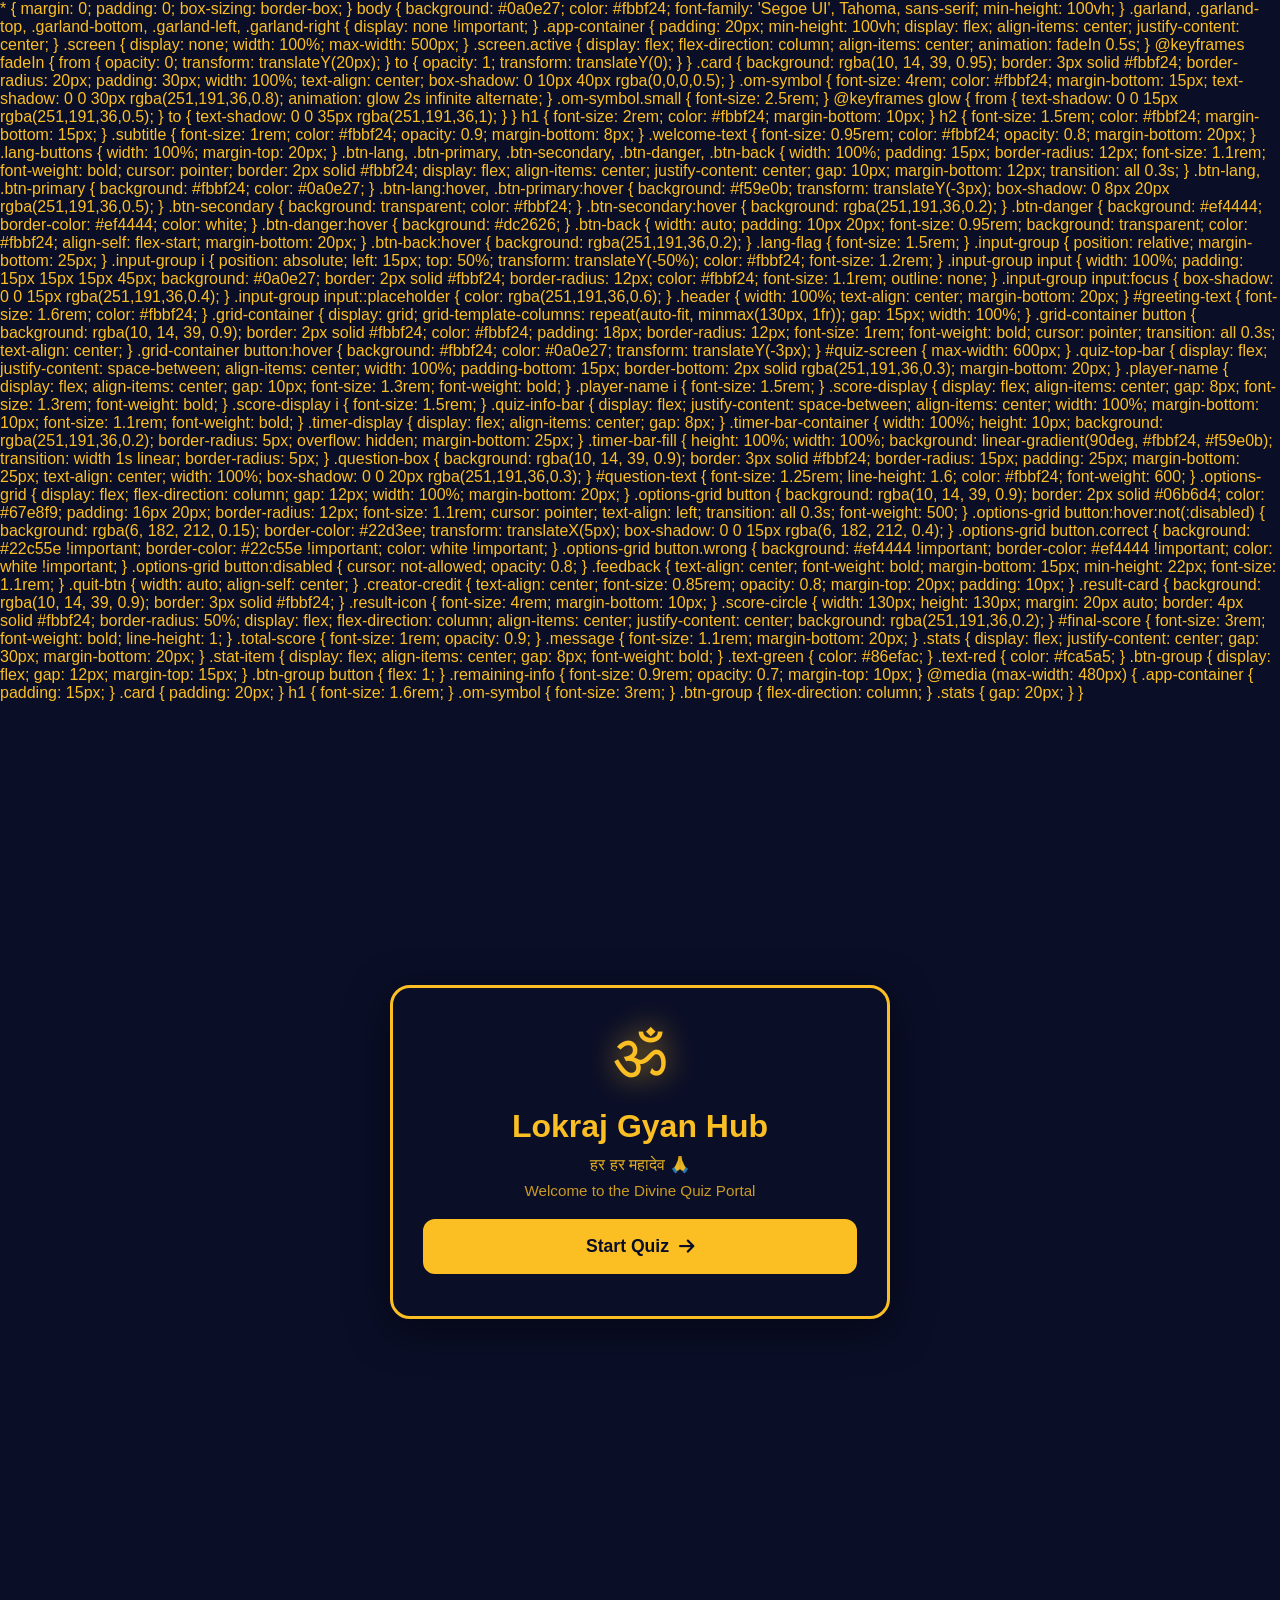
==== commit 94586b11: "Fixed CSS and Font Awesome links" ====
--- a/index.html
+++ b/index.html
@@ -4,7 +4,8 @@
     <meta charset="UTF-8">
     <meta name="viewport" content="width=device-width, initial-scale=1.0">
     <title>Lokraj Gyan Hub Quiz</title>
-    <link rel="stylesheet" href="https://cdnjs.cloudflare.com/ajax/libs/font-awesome/6.4.0/css/all.min.css">
+    <link rel="stylesheet" href="style.css">
+   <link rel="stylesheet"href="https://cdnjs.cloudflare.com/ajax/libs/font-awesome/6.4.0/css/all.min.css">
     <script async src="https://www.googletagmanager.com/gtag/js?id=G-RC6XR4696V"></script>
 <script>
   window.dataLayer = window.dataLayer || [];
--- a/style.css
+++ b/style.css
@@ -0,0 +1,222 @@
+* {
+    margin: 0;
+    padding: 0;
+    box-sizing: border-box;
+}
+
+body {
+    background: #0a0e27;
+    color: #fbbf24;
+    font-family: 'Segoe UI', Tahoma, sans-serif;
+    min-height: 100vh;
+}
+
+/* फूल हटाउने */
+.garland, .garland-top, .garland-bottom, .garland-left, .garland-right {
+    display: none !important;
+    visibility: hidden !important;
+    opacity: 0 !important;
+    width: 0 !important;
+    height: 0 !important;
+}
+
+.app-container {
+    padding: 20px;
+    min-height: 100vh;
+    display: flex;
+    align-items: center;
+    justify-content: center;
+}
+
+.screen {
+    display: none;
+    width: 100%;
+    max-width: 500px;
+}
+
+.screen.active {
+    display: flex;
+    flex-direction: column;
+    align-items: center;
+    animation: fadeIn 0.5s;
+}
+
+@keyframes fadeIn {
+    from { opacity: 0; transform: translateY(20px); }
+    to { opacity: 1; transform: translateY(0); }
+}
+
+.card {
+    background: rgba(10, 14, 39, 0.95);
+    border: 3px solid #fbbf24;
+    border-radius: 20px;
+    padding: 30px;
+    width: 100%;
+    text-align: center;
+    box-shadow: 0 10px 40px rgba(0,0,0,0.5);
+}
+
+.om-symbol {
+    font-size: 4rem;
+    color: #fbbf24;
+    margin-bottom: 15px;
+    text-shadow: 0 0 30px rgba(251,191,36,0.8);
+    animation: glow 2s infinite alternate;
+}
+
+.om-symbol.small { font-size: 2.5rem; }
+
+@keyframes glow {
+    from { text-shadow: 0 0 15px rgba(251,191,36,0.5); }
+    to { text-shadow: 0 0 35px rgba(251,191,36,1); }
+}
+
+h1 { font-size: 2rem; color: #fbbf24; margin-bottom: 10px; }
+h2 { font-size: 1.5rem; color: #fbbf24; margin-bottom: 15px; }
+.subtitle { font-size: 1rem; color: #fbbf24; opacity: 0.9; margin-bottom: 8px; }
+.welcome-text { font-size: 0.95rem; color: #fbbf24; opacity: 0.8; margin-bottom: 20px; }
+
+.welcome-loader { display: flex; justify-content: center; gap: 10px; margin-top: 20px; }
+.loader-dot {
+    width: 12px; height: 12px; background: #fbbf24;
+    border-radius: 50%; animation: bounce 1.4s infinite;
+}
+.loader-dot:nth-child(1){ animation-delay:-0.32s; }
+.loader-dot:nth-child(2){ animation-delay:-0.16s; }
+
+@keyframes bounce {
+    0%,80%,100% { transform: scale(0); }
+    40% { transform: scale(1); }
+}
+
+.lang-buttons { width: 100%; margin-top: 20px; }
+
+.btn-lang, .btn-primary, .btn-secondary, .btn-danger, .btn-back {
+    width: 100%;
+    padding: 15px;
+    border-radius: 12px;
+    font-size: 1.1rem;
+    font-weight: bold;
+    cursor: pointer;
+    border: 2px solid #fbbf24;
+    display: flex; align-items: center; justify-content: center; gap: 10px;
+    margin-bottom: 12px;
+    transition: all 0.3s;
+}
+
+.btn-lang, .btn-primary { background: #fbbf24; color: #0a0e27; }
+.btn-lang:hover, .btn-primary:hover {
+    background: #f59e0b; transform: translateY(-3px);
+    box-shadow: 0 8px 20px rgba(251,191,36,0.5);
+}
+
+.btn-secondary { background: transparent; color: #fbbf24; }
+.btn-secondary:hover { background: rgba(251,191,36,0.2); }
+
+.btn-danger { background: #ef4444; border-color: #ef4444; color: white; }
+.btn-danger:hover { background: #dc2626; }
+
+.btn-back {
+    width: auto; padding: 10px 20px; font-size: 0.95rem;
+    background: transparent; color: #fbbf24; align-self: flex-start; margin-bottom: 20px;
+}
+.btn-back:hover { background: rgba(251,191,36,0.2); }
+
+.lang-flag { font-size: 1.5rem; }
+
+.input-group { position: relative; margin-bottom: 25px; }
+.input-group i {
+    position: absolute; left: 15px; top: 50%;
+    transform: translateY(-50%); color: #fbbf24; font-size: 1.2rem;
+}
+.input-group input {
+    width: 100%; padding: 15px 15px 15px 45px;
+    background: #0a0e27; border: 2px solid #fbbf24; border-radius: 12px;
+    color: #fbbf24; font-size: 1.1rem; outline: none;
+}
+.input-group input:focus { box-shadow: 0 0 15px rgba(251,191,36,0.4); }
+.input-group input::placeholder { color: rgba(251,191,36,0.6); }
+
+.header { width: 100%; text-align: center; margin-bottom: 20px; }
+#greeting-text { font-size: 1.6rem; color: #fbbf24; }
+
+.grid-container {
+    display: grid; grid-template-columns: repeat(auto-fit, minmax(130px, 1fr));
+    gap: 15px; width: 100%;
+}
+.list-container { display: flex; flex-direction: column; gap: 12px; width: 100%; }
+
+.grid-container button, .list-container button {
+    background: rgba(10, 14, 39, 0.9); border: 2px solid #fbbf24; color: #fbbf24;
+    padding: 18px; border-radius: 12px; font-size: 1rem; font-weight: bold;
+    cursor: pointer; transition: all 0.3s; text-align: center;
+}
+.grid-container button:hover, .list-container button:hover {
+    background: #fbbf24; color: #0a0e27; transform: translateY(-3px);
+}
+
+#quiz-screen { max-width: 600px; }
+.quiz-header {
+    display: flex; justify-content: space-between; align-items: center;
+    width: 100%; margin-bottom: 20px; padding-bottom: 15px;
+    border-bottom: 2px solid rgba(251,191,36,0.5);
+}
+.player-info, .score-badge { display: flex; align-items: center; gap: 8px; font-weight: bold; color: #fbbf24; }
+
+.timer-container { width: 100%; margin-bottom: 25px; }
+.timer-info { display: flex; justify-content: space-between; margin-bottom: 10px; font-size: 0.9rem; color: #fbbf24; }
+.timer-bar { height: 8px; background: rgba(251,191,36,0.2); border-radius: 4px; overflow: hidden; }
+.timer-progress {
+    height: 100%; width: 100%;
+    background: linear-gradient(90deg, #fbbf24, #f59e0b);
+    transition: width 1s linear;
+}
+
+.question-box {
+    background: rgba(10, 14, 39, 0.9); border: 2px solid #fbbf24;
+    border-radius: 15px; padding: 25px; margin-bottom: 25px; text-align: center; width: 100%;
+}
+#question-text { font-size: 1.2rem; line-height: 1.6; color: #fbbf24; }
+
+.options-grid { display: flex; flex-direction: column; gap: 12px; width: 100%; margin-bottom: 20px; }
+.options-grid button {
+    background: rgba(10, 14, 39, 0.9); border: 2px solid #fbbf24; color: #fbbf24;
+    padding: 15px; border-radius: 12px; font-size: 1.05rem;
+    cursor: pointer; text-align: left; transition: all 0.3s;
+}
+.options-grid button:hover:not(:disabled) { background: rgba(251,191,36,0.2); transform: translateX(5px); }
+.options-grid button.correct { background: #22c55e !important; border-color: #22c55e !important; color: white !important; }
+.options-grid button.wrong { background: #ef4444 !important; border-color: #ef4444 !important; color: white !important; }
+.options-grid button:disabled { cursor: not-allowed; opacity: 0.8; }
+
+.feedback { text-align: center; font-weight: bold; margin-bottom: 15px; min-height: 22px; color: #fbbf24; }
+.quit-btn { width: auto; align-self: center; }
+
+.result-card { background: rgba(10, 14, 39, 0.9); border: 3px solid #fbbf24; color: #fbbf24; }
+.result-icon { font-size: 4rem; margin-bottom: 10px; }
+.result-card h2 { color: #fbbf24; }
+.score-circle {
+    width: 130px; height: 130px; margin: 20px auto;
+    border: 4px solid #fbbf24; border-radius: 50%;
+    display: flex; flex-direction: column; align-items: center; justify-content: center;
+    background: rgba(251,191,36,0.2);
+}
+#final-score { font-size: 3rem; font-weight: bold; color: #fbbf24; line-height: 1; }
+.total-score { font-size: 1rem; color: #fbbf24; opacity: 0.9; }
+.message { font-size: 1.1rem; margin-bottom: 20px; color: #fbbf24; }
+.stats { display: flex; justify-content: center; gap: 30px; margin-bottom: 20px; }
+.stat-item { display: flex; align-items: center; gap: 8px; font-weight: bold; color: #fbbf24; }
+.text-green { color: #86efac; }
+.text-red { color: #fca5a5; }
+.btn-group { display: flex; gap: 12px; margin-top: 15px; }
+.btn-group button { flex: 1; }
+.hidden { display: none !important; }
+
+@media (max-width: 480px) {
+    .app-container { padding: 15px; }
+    .card { padding: 20px; }
+    h1 { font-size: 1.6rem; }
+    .om-symbol { font-size: 3rem; }
+    .btn-group { flex-direction: column; }
+    .stats { gap: 20px; }
+} 
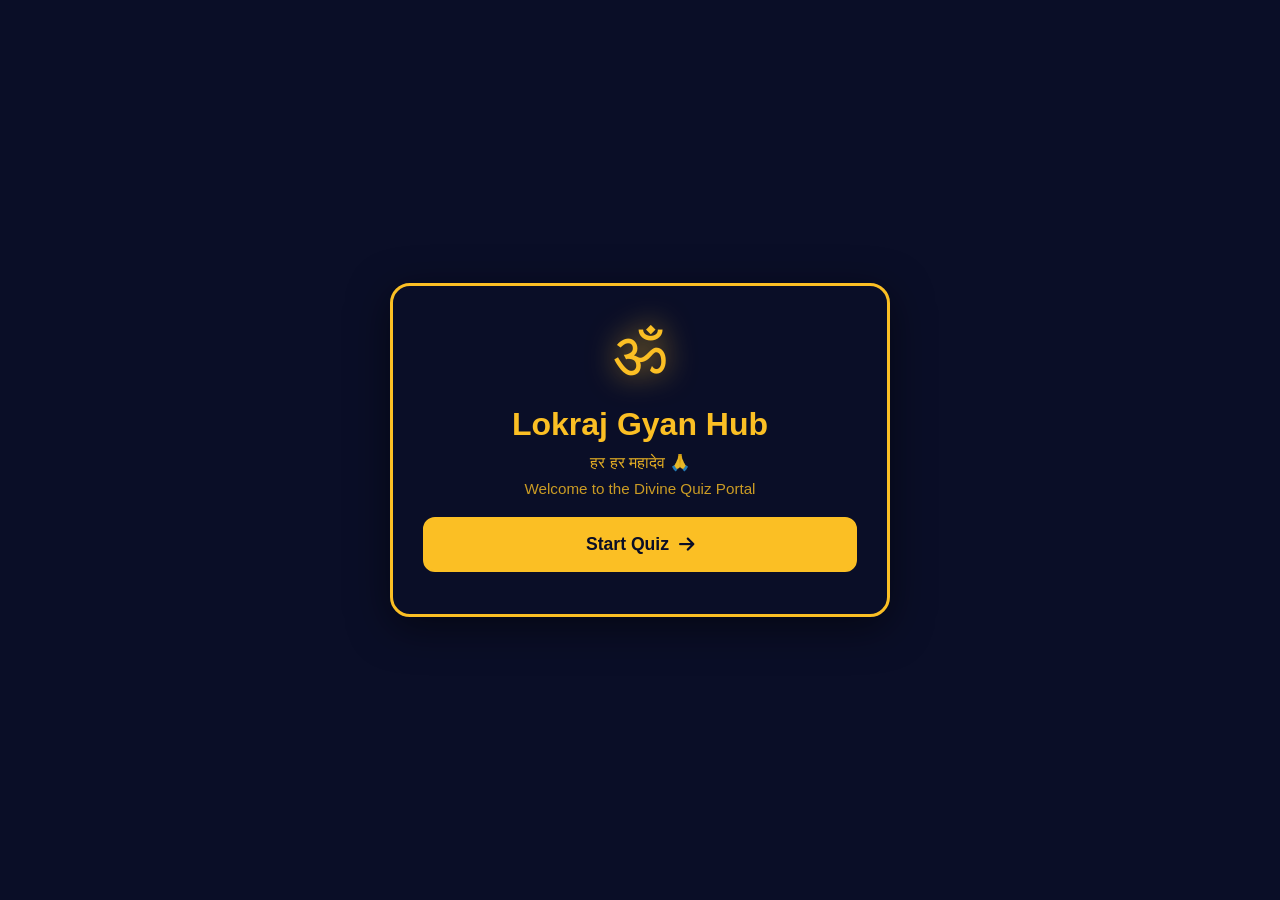
==== commit 9256316d: "Update index.html" ====
--- a/index.html
+++ b/index.html
@@ -6,13 +6,6 @@
     <title>Lokraj Gyan Hub Quiz</title>
     <link rel="stylesheet" href="style.css">
    <link rel="stylesheet"href="https://cdnjs.cloudflare.com/ajax/libs/font-awesome/6.4.0/css/all.min.css">
-    <script async src="https://www.googletagmanager.com/gtag/js?id=G-RC6XR4696V"></script>
-<script>
-  window.dataLayer = window.dataLayer || [];
-  function gtag(){dataLayer.push(arguments);}
-  gtag('js', new Date());
-  gtag('config', 'G-RC6XR4696V');
-</script
     <style>
         * { margin: 0; padding: 0; box-sizing: border-box; }
         body { background: #0a0e27; color: #fbbf24; font-family: 'Segoe UI', Tahoma, sans-serif; min-height: 100vh; }
